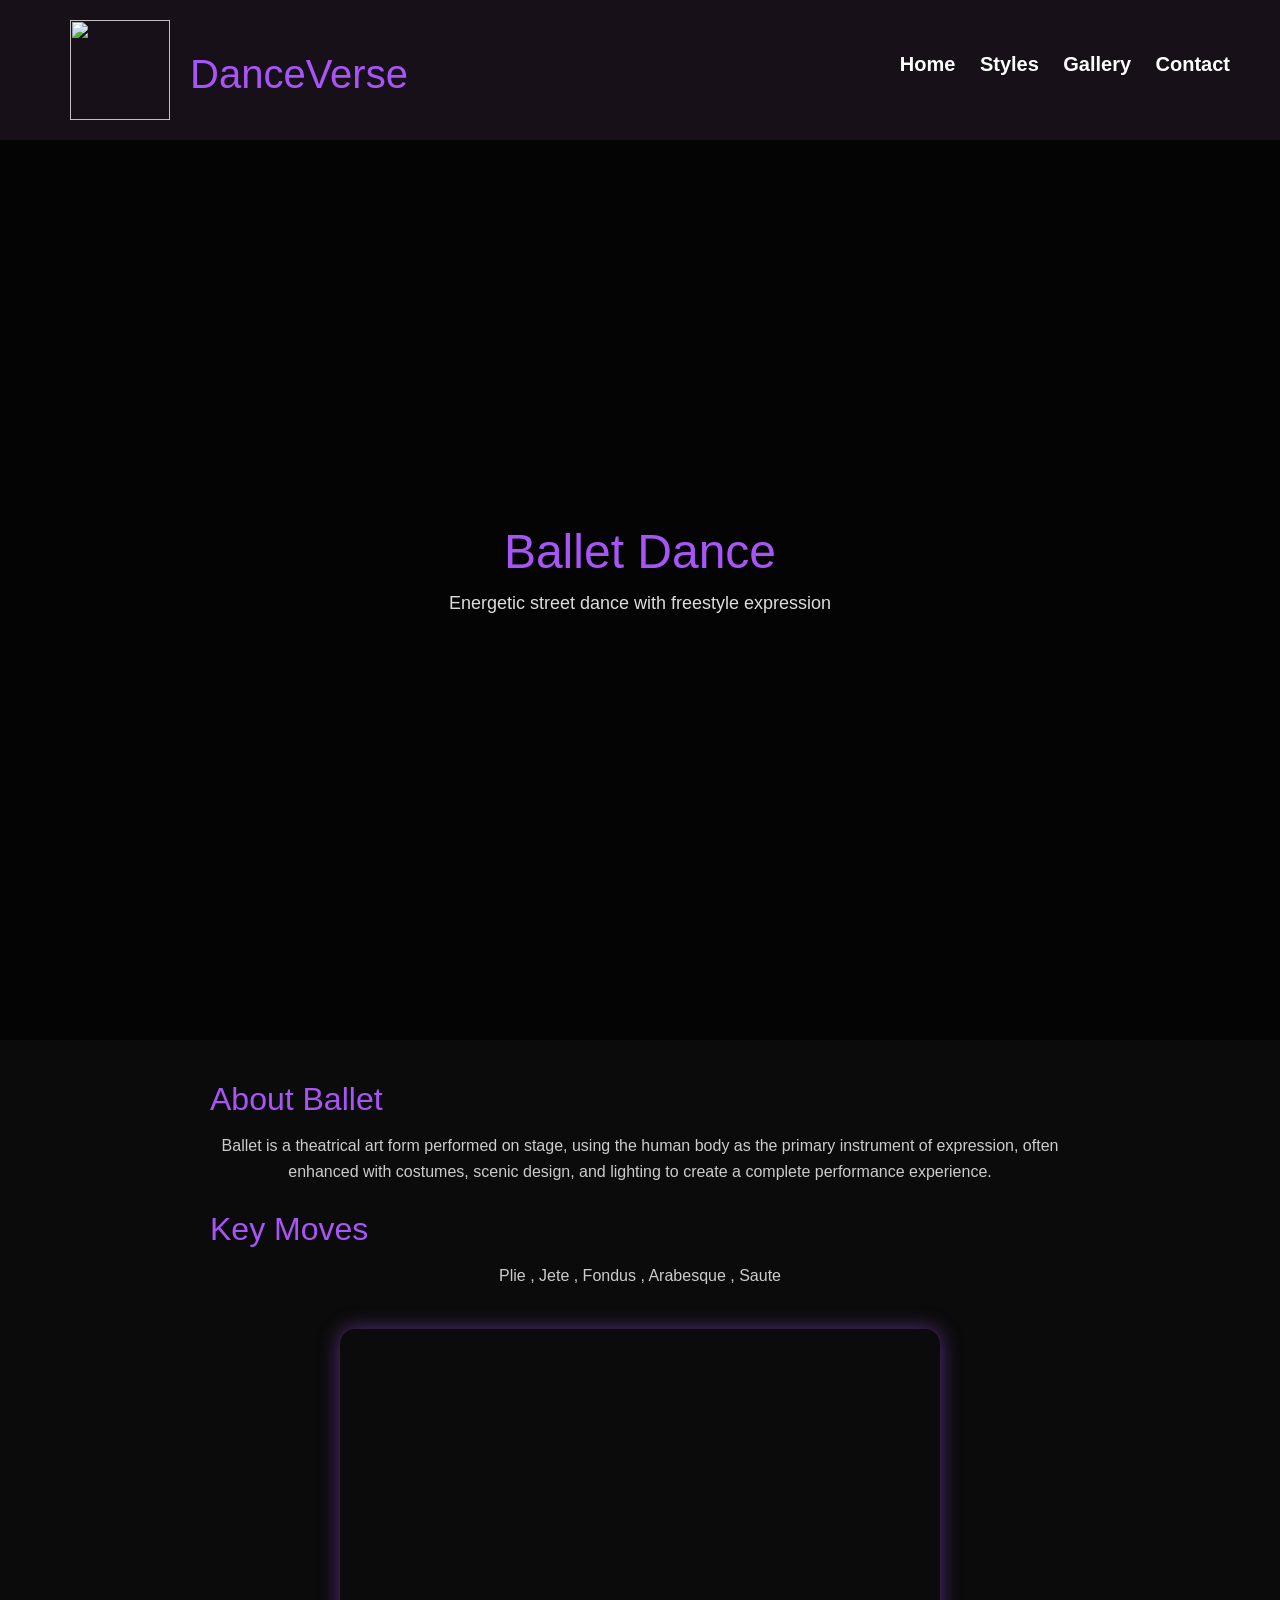
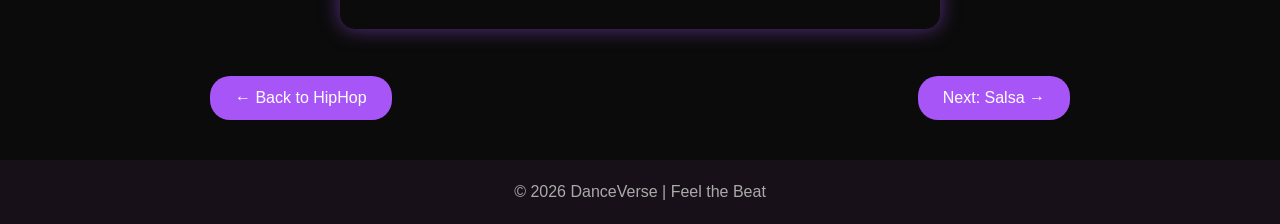
==== ballet.html @ 79f0ebe9 "Add files via upload" ====
<!DOCTYPE html>
<html lang="en">

<head>
    <meta charset="UTF-8">
    <title>Hip Hop Dance</title>
    <link href="https://fonts.googleapis.com/css2?family=Poppins:wght@300;500;700&display=swap" rel="stylesheet">
    <link rel="stylesheet" href="https://cdn.jsdelivr.net/npm/bootstrap@5.3.8/dist/css/bootstrap.min.css">
    <link href="style.css" rel="stylesheet">
    <style>
        body {
            margin: 0;
            background: #0b0b0b;
            color: white;
        }

        .hero {
            position: relative;
            background: url("images/hiphop.jpg") center/cover no-repeat;
            height: 50vh;
            display: flex;
            align-items: center;
            justify-content: center;
            text-align: center;
            color: white;
        }

        .hero::after {
            content: '';
            position: absolute;
            inset: 0;
            background: rgba(0, 0, 0, 0.6);
        }

        .hero-content {
            position: relative;
            z-index: 1;
        }

        .hero h1 {
            font-size: 48px;
            color: #a855f7;
        }

        .hero p {
            font-size: 18px;
            color: #ddd;
        }

        .content {
            max-width: 900px;
            margin: auto;
            padding: 40px 20px;
        }

        .content h2 {
            color: #a855f7;
            margin-bottom: 15px;
        }

        .content p {
            color: #ccc;
            line-height: 1.6;
            margin-bottom: 25px;
        }

        .video-container {
            text-align: center;
            margin: 40px 0;
        }

        .video-container video {
            width: 100%;
            max-width: 600px;
            border-radius: 15px;
            box-shadow: 0 0 20px rgba(168, 85, 247, 0.5);
        }

        .nav-buttons {
            display: flex;
            justify-content: space-between;
            margin-top: 30px;
        }

        .nav-buttons a {
            padding: 10px 25px;
            background: #a855f7;
            color: white;
            border-radius: 20px;
            text-decoration: none;
            transition: 0.3s;
        }

        .nav-buttons a:hover {
            background: #9333ea;
            box-shadow: 0 0 15px #a855f7;
        }

        @media(max-width:600px) {
            .hero h1 {
                font-size: 32px;
            }

            .hero p {
                font-size: 14px;
            }
        }
    </style>
</head>

<body>

    <nav>
        <div style="display: flex;">
            <a href="index.html">
            <img src="files/logo.png" width="100px" height="100px">
            </a>
            <a href="index.html">
            <h1 style="padding-top: 30px;">DanceVerse</h1>
            </a>
        </div>

        <div style="padding-top: 29px;">
            <a href="index.html">Home</a>
            <a href="styles.html">Styles</a>
            <a href="gallery.html">Gallery</a>
            <a href="contact.html">Contact</a>
        </div>
    </nav>

    <!-- Hero Section -->
    <div class="hero">
        <div class="hero-content">
            <h1>Ballet Dance</h1>
            <p>Energetic street dance with freestyle expression</p>
        </div>
    </div>

    <!-- Content -->
    <div class="content">
        <h2>About Ballet</h2>
        <p>Ballet is a theatrical art form performed on stage, using the human body as the primary instrument of
            expression, often enhanced with costumes, scenic design, and lighting to create a complete performance
            experience.</p>

        <h2>Key Moves</h2>
        <p>Plie , Jete , Fondus , Arabesque , Saute</p>

        <!-- Video Preview -->
        <div class="video-container">
            <video autoplay muted loop playsinline>
                <source src="files/ballet/danceVideo.mp4" type="video/mp4">
                Your browser does not support the video tag.
            </video>
        </div>

        <!-- Navigation Buttons -->
        <div class="nav-buttons">
            <a href="hiphop.html">← Back to HipHop</a>
            <a href="salsa.html">Next: Salsa →</a>
        </div>
    </div>

    <!-- Footer -->
    <footer>
        © 2026 DanceVerse | Feel the Beat
    </footer>

</body>

</html>
---- style.css ----
* {
    margin: 0px;
    padding: 0px;
    font-family: 'Trebuchet MS', 'Lucida Sans Unicode', 'Lucida Grande', 'Lucida Sans', Arial, sans-serif;
}

body {
    margin: 0;
    font-family: 'Poppins', sans-serif;
    background-color: #0a0a0a;
    color: white;
}

/* Navbar */
nav {
    display: flex;
    justify-content: space-between;
    padding: 20px 50px;
    background: rgb(24, 16, 25);
}

nav h1 {
    color: #a855f7;
}

nav a {
    font-size: 20px;
    color: white;
    text-decoration: none;
    font-weight: bold;
    margin-left: 20px;
}

nav:nth-child(1) div:nth-child(1) a:nth-child(2):hover {
    text-decoration: none;
}

nav a:hover {
    color: #a855f7;
    text-decoration: underline;
    text-decoration-color: #a855f7;
}

#brand {
    display: block;
}

a:active {
  color:#a855f7;
}

/* Hero Section */
.hero {
    min-height: 100vh; 
    
    display: flex;
    align-items: center;
    justify-content: center;
    text-align: center;
    background: linear-gradient(rgba(0, 0, 0, 0.5), rgba(0, 0, 0, 0.5)), url("files/landing image.jpg") center/cover no-repeat;
    color: white;
}

.hero h2 {
    font-size: 48px;
    margin-bottom: 10px;
}

.hero p {
    font-size: 18px;
    color: #ddd;
}

/* Dance Cards */
.section {
    padding: 60px 50px;
}

.section h2 {
    text-align: center;
    margin-bottom: 40px;
    color: #a855f7;
}

.cards {
    display: grid;
    grid-template-columns: repeat(auto-fit, minmax(250px, 1fr));
    gap: 30px;
}

.card {
    background: #111;
    border-radius: 15px;
    padding: 20px;
    transition: transform 0.3s, box-shadow 0.3s;
}

.card:hover {
    transform: translateY(-10px);
    box-shadow: 0 0 20px #a855f7;
}

.card img {
    width: 100%;
    border-radius: 10px;
    height: 180px;
    object-fit: cover;
}

.card h3 {
    margin-top: 15px;
    color: #a855f7;
}

.card p {
    font-size: 14px;
    color: #ccc;
}

/*aboutUs*/
.aboutUs{
    display: flex;
    align-items: center;
    justify-content: center;
    text-align: center;
    color: #0a0a0a;
    background-color: #a855f7;
    height: 350px;
}

/* Footer */
footer {
    text-align: center;
    padding: 20px;
    background: rgb(24, 16, 25);
    color: #aaa;
}

/*Gallery Header */
.header {
    text-align: center;
    padding: 50px 20px;
}

.header h1 {
    color: #a855f7;
    font-size: 40px;
}

.header p {
    color: #ccc;
}

/* Filter Buttons */
.filters {
    text-align: center;
    margin-bottom: 30px;
}

.filters button {
    background: none;
    border: 2px solid #a855f7;
    color: white;
    padding: 8px 18px;
    margin: 5px;
    border-radius: 20px;
    cursor: pointer;
    transition: 0.3s;
    width: 200px;
}

.filters button:hover,
.filters button.active {
    background: #a855f7;
}

/* Gallery Grid */
.gallery {
    display: grid;
    grid-template-columns: repeat(auto-fit, minmax(250px, 1fr));
    gap: 20px;
    padding: 0 40px 60px;
}

.item {
    position: relative;
    overflow: hidden;
    border-radius: 15px;
    cursor: pointer;
}

.item img {
    width: 100%;
    height: 250px;
    object-fit: cover;
    transition: transform 0.4s;
}

.item:hover img {
    transform: scale(1.1);
}

.overlay {
    position: absolute;
    inset: 0;
    background: rgba(0, 0, 0, 0.6);
    display: flex;
    align-items: center;
    justify-content: center;
    opacity: 0;
    transition: 0.3s;
}

.item:hover .overlay {
    opacity: 1;
}

.overlay h3 {
    color: #fff;
    background: #a855f7;
    padding: 8px 15px;
    border-radius: 20px;
    font-size: 14px;
}

/* Lightbox */
.lightbox {
    position: fixed;
    inset: 0;
    background: rgba(0, 0, 0, 0.9);
    display: none;
    align-items: center;
    justify-content: center;
    z-index: 100;
}

.lightbox img {
    max-width: 90%;
    max-height: 90%;
    border-radius: 10px;
}

.lightbox span {
    position: absolute;
    top: 30px;
    right: 40px;
    font-size: 40px;
    cursor: pointer;
}

@media (max-width: 600px) {
    .header h1 {
        font-size: 30px;
    }
}

/* Page Container */
.contact-container {
    max-width: 900px;
    margin: auto;
    padding: 60px 20px;
}

h1 {
    text-align: center;
    color: #a855f7;
    margin-bottom: 10px;
}

p {
    text-align: center;
    color: #ccc;
    margin-bottom: 40px;
}

/* Contact Form */
.contact-form {
    background: #1a1a1a;
    padding: 40px;
    border-radius: 20px;
    box-shadow: 0 0 20px rgba(168, 85, 247, 0.4);
}

.form-group {
    margin-bottom: 20px;
}

label {
    display: block;
    margin-bottom: 6px;
    color: #ccc;
}

input,
textarea {
    width: 100%;
    padding: 12px;
    border-radius: 10px;
    border: none;
    outline: none;
    background: #0f0f0f;
    color: white;
    font-size: 14px;
}

textarea {
    resize: none;
    height: 120px;
}

input::placeholder,
textarea::placeholder {
    color: #777;
}

button {
    width: 100%;
    padding: 12px;
    border-radius: 30px;
    border: none;
    background: #a855f7;
    color: white;
    font-size: 16px;
    cursor: pointer;
    transition: 0.3s;
}

button:hover {
    background: #9333ea;
    box-shadow: 0 0 15px #a855f7;
}

/* Contact Info */
.info {
    text-align: center;
    margin-top: 40px;
    color: #aaa;
}

@media (max-width: 600px) {
    .contact-form {
        padding: 25px;
    }
}

/* Styles Section */
.styles {
    padding: 60px 40px;
    display: grid;
    grid-template-columns: repeat(auto-fit, minmax(280px, 1fr));
    gap: 30px;
}

.style-card {
    background: #1a1a1a;
    border-radius: 20px;
    overflow: hidden;
    transition: 0.3s;
}

.style-card:hover {
    transform: translateY(-8px);
    box-shadow: 0 0 25px rgba(168, 85, 247, 0.6);
}

.style-card img {
    width: 100%;
    height: 200px;
    object-fit: cover;
}

.style-content {
    padding: 20px;
}

.style-content h3 {
    color: #a855f7;
    margin-bottom: 10px;
}

.style-content p {
    color: #ccc;
    font-size: 14px;
    margin-bottom: 15px;
}

.style-content a {
    text-decoration: none;
    color: white;
    background: #a855f7;
    padding: 12px 18px;
    border-radius: 20px;
    font-size: 16px;
    transition: 0.3s;
}

.style-content a:hover {
    background: #9333ea;
}

/* trending card */

.trending-card{
    width:260px;
    background:linear-gradient(145deg,#1a1a1a,#2b0a45);
    border-radius:18px;
    overflow:hidden;
    box-shadow:0 0 20px rgba(168,85,247,0.6);
    transition:0.4s;
    
}
.trending-card:hover{
    transform:translateY(-8px) scale(1.02);
    box-shadow:0 0 35px rgba(168,85,247,0.9);
}
.trending-card img{
    width:100%;
    height:220px;
    object-fit:cover;
}
.card-content{
    padding:15px;
}
.card-content h3{
    color:#c084fc;
    margin-bottom:5px;
}
.card-content p{
    color:#bbb;
    font-size:14px;
}
.stats{
    display:flex;
    justify-content:space-between;
    margin:10px 0;
    font-size:13px;
    color:#ddd;
}
.follow-btn{
    display:block;
    text-align:center;
    padding:8px;
    background:#a855f7;
    border-radius:20px;
    text-decoration:none;
    color:white;
    transition:0.3s;
}
.follow-btn:hover{
    background:#9333ea;
}
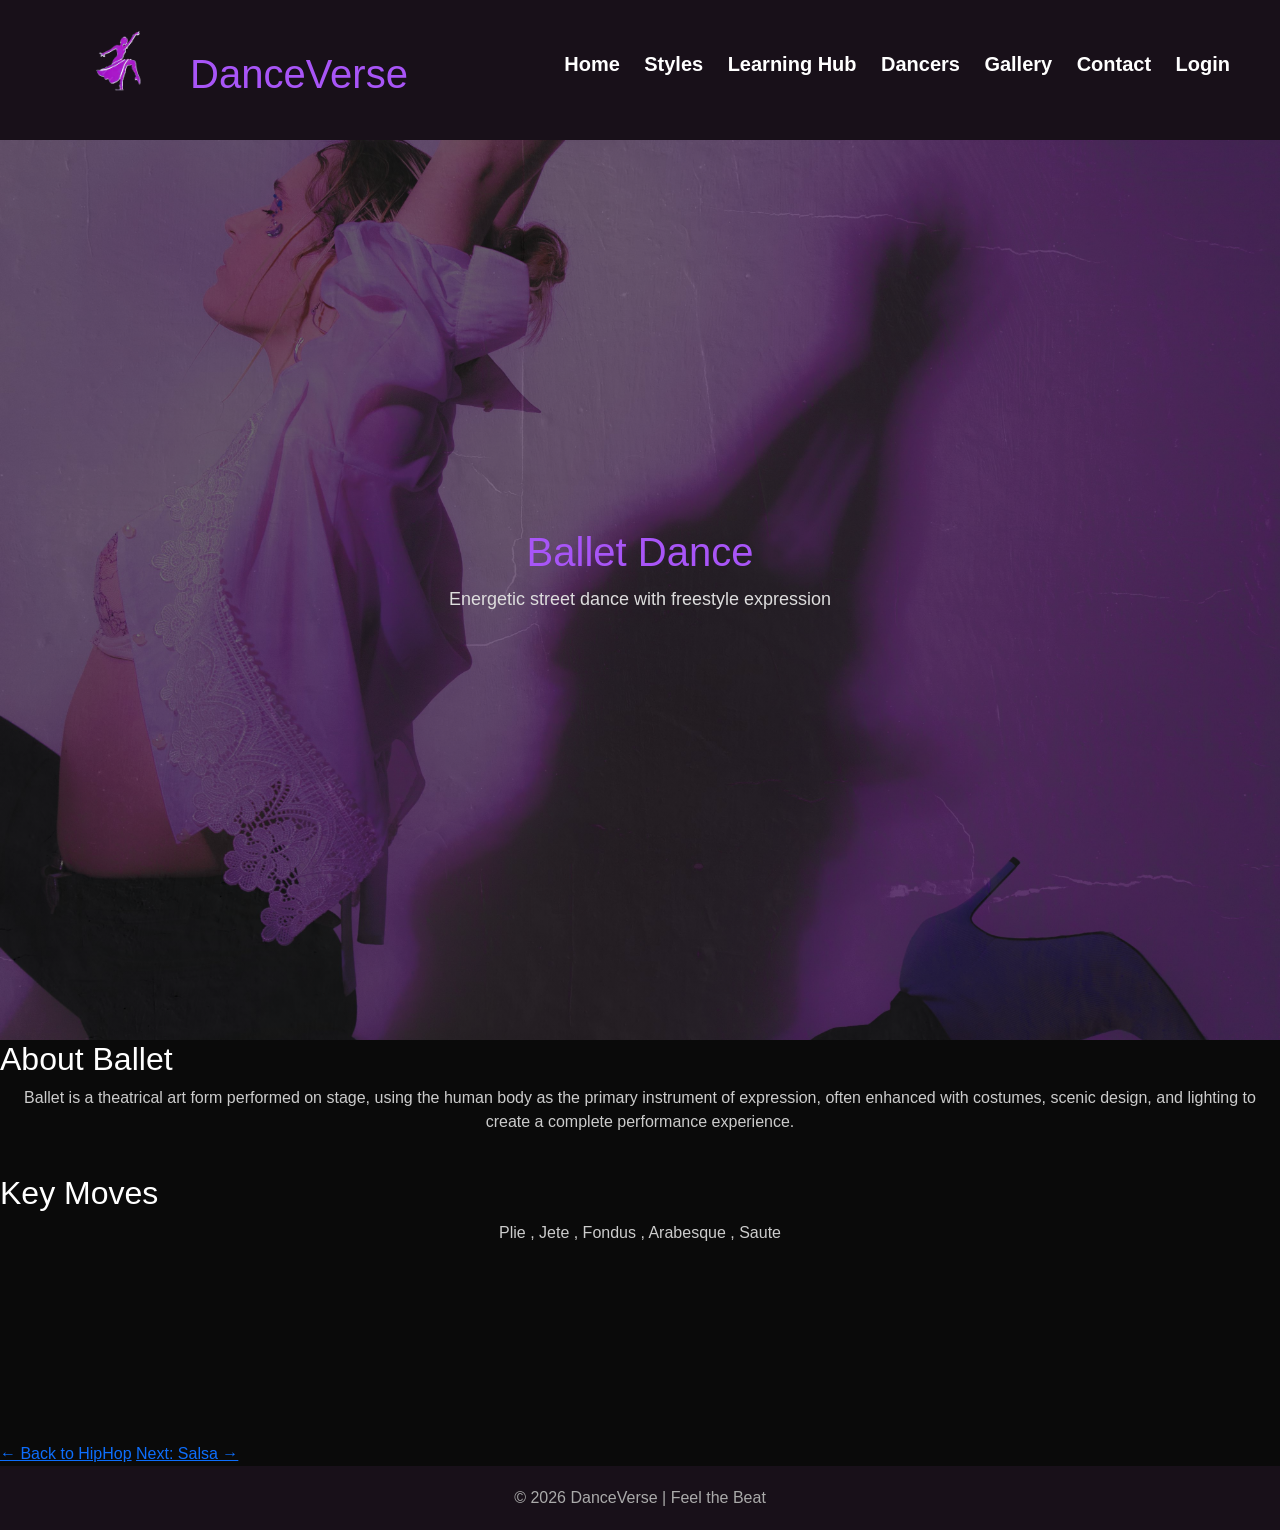
==== commit 2e3c3e47: "ballet.html" ====
--- a/ballet.html
+++ b/ballet.html
@@ -3,128 +3,35 @@
 
 <head>
     <meta charset="UTF-8">
-    <title>Hip Hop Dance</title>
+    <title>Ballet Dance</title>
     <link href="https://fonts.googleapis.com/css2?family=Poppins:wght@300;500;700&display=swap" rel="stylesheet">
     <link rel="stylesheet" href="https://cdn.jsdelivr.net/npm/bootstrap@5.3.8/dist/css/bootstrap.min.css">
     <link href="style.css" rel="stylesheet">
-    <style>
-        body {
-            margin: 0;
-            background: #0b0b0b;
-            color: white;
-        }
+    <link href="files/logo.png" rel="icon">
 
-        .hero {
-            position: relative;
-            background: url("images/hiphop.jpg") center/cover no-repeat;
-            height: 50vh;
-            display: flex;
-            align-items: center;
-            justify-content: center;
-            text-align: center;
-            color: white;
-        }
 
-        .hero::after {
-            content: '';
-            position: absolute;
-            inset: 0;
-            background: rgba(0, 0, 0, 0.6);
-        }
-
-        .hero-content {
-            position: relative;
-            z-index: 1;
-        }
-
-        .hero h1 {
-            font-size: 48px;
-            color: #a855f7;
-        }
-
-        .hero p {
-            font-size: 18px;
-            color: #ddd;
-        }
-
-        .content {
-            max-width: 900px;
-            margin: auto;
-            padding: 40px 20px;
-        }
-
-        .content h2 {
-            color: #a855f7;
-            margin-bottom: 15px;
-        }
-
-        .content p {
-            color: #ccc;
-            line-height: 1.6;
-            margin-bottom: 25px;
-        }
-
-        .video-container {
-            text-align: center;
-            margin: 40px 0;
-        }
-
-        .video-container video {
-            width: 100%;
-            max-width: 600px;
-            border-radius: 15px;
-            box-shadow: 0 0 20px rgba(168, 85, 247, 0.5);
-        }
-
-        .nav-buttons {
-            display: flex;
-            justify-content: space-between;
-            margin-top: 30px;
-        }
-
-        .nav-buttons a {
-            padding: 10px 25px;
-            background: #a855f7;
-            color: white;
-            border-radius: 20px;
-            text-decoration: none;
-            transition: 0.3s;
-        }
-
-        .nav-buttons a:hover {
-            background: #9333ea;
-            box-shadow: 0 0 15px #a855f7;
-        }
-
-        @media(max-width:600px) {
-            .hero h1 {
-                font-size: 32px;
-            }
-
-            .hero p {
-                font-size: 14px;
-            }
-        }
-    </style>
 </head>
 
-<body>
+<body class="dance-style-page ballet-page">
 
     <nav>
         <div style="display: flex;">
             <a href="index.html">
-            <img src="files/logo.png" width="100px" height="100px">
+                <img src="files/logo.png" width="100px" height="100px">
             </a>
             <a href="index.html">
-            <h1 style="padding-top: 30px;">DanceVerse</h1>
+                <h1 style="padding-top: 30px;">DanceVerse</h1>
             </a>
         </div>
 
         <div style="padding-top: 29px;">
             <a href="index.html">Home</a>
             <a href="styles.html">Styles</a>
+            <a href="learning.html">Learning Hub</a>
+            <a href="all-users.html">Dancers</a>
             <a href="gallery.html">Gallery</a>
             <a href="contact.html">Contact</a>
+            <a href="login.html">Login</a>
         </div>
     </nav>
 
@@ -168,4 +75,4 @@
 
 </body>
 
-</html>+</html>
